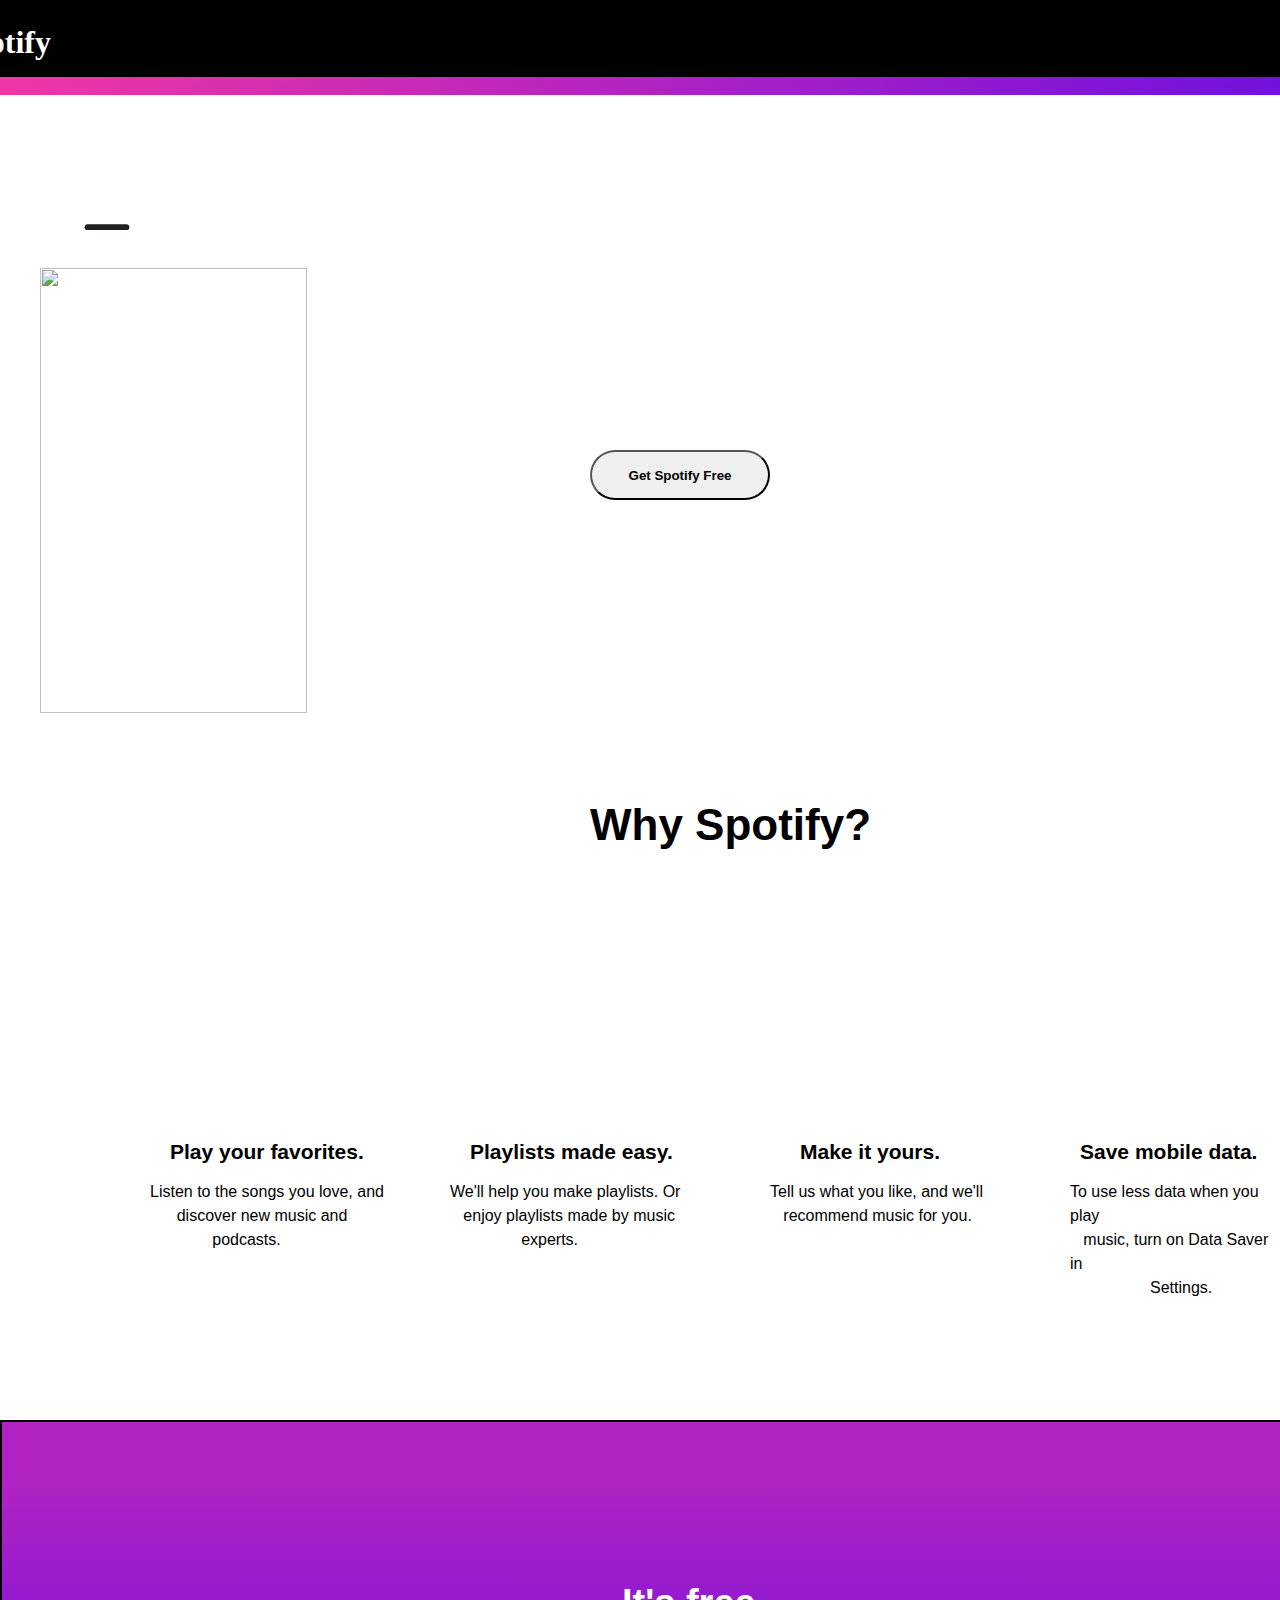
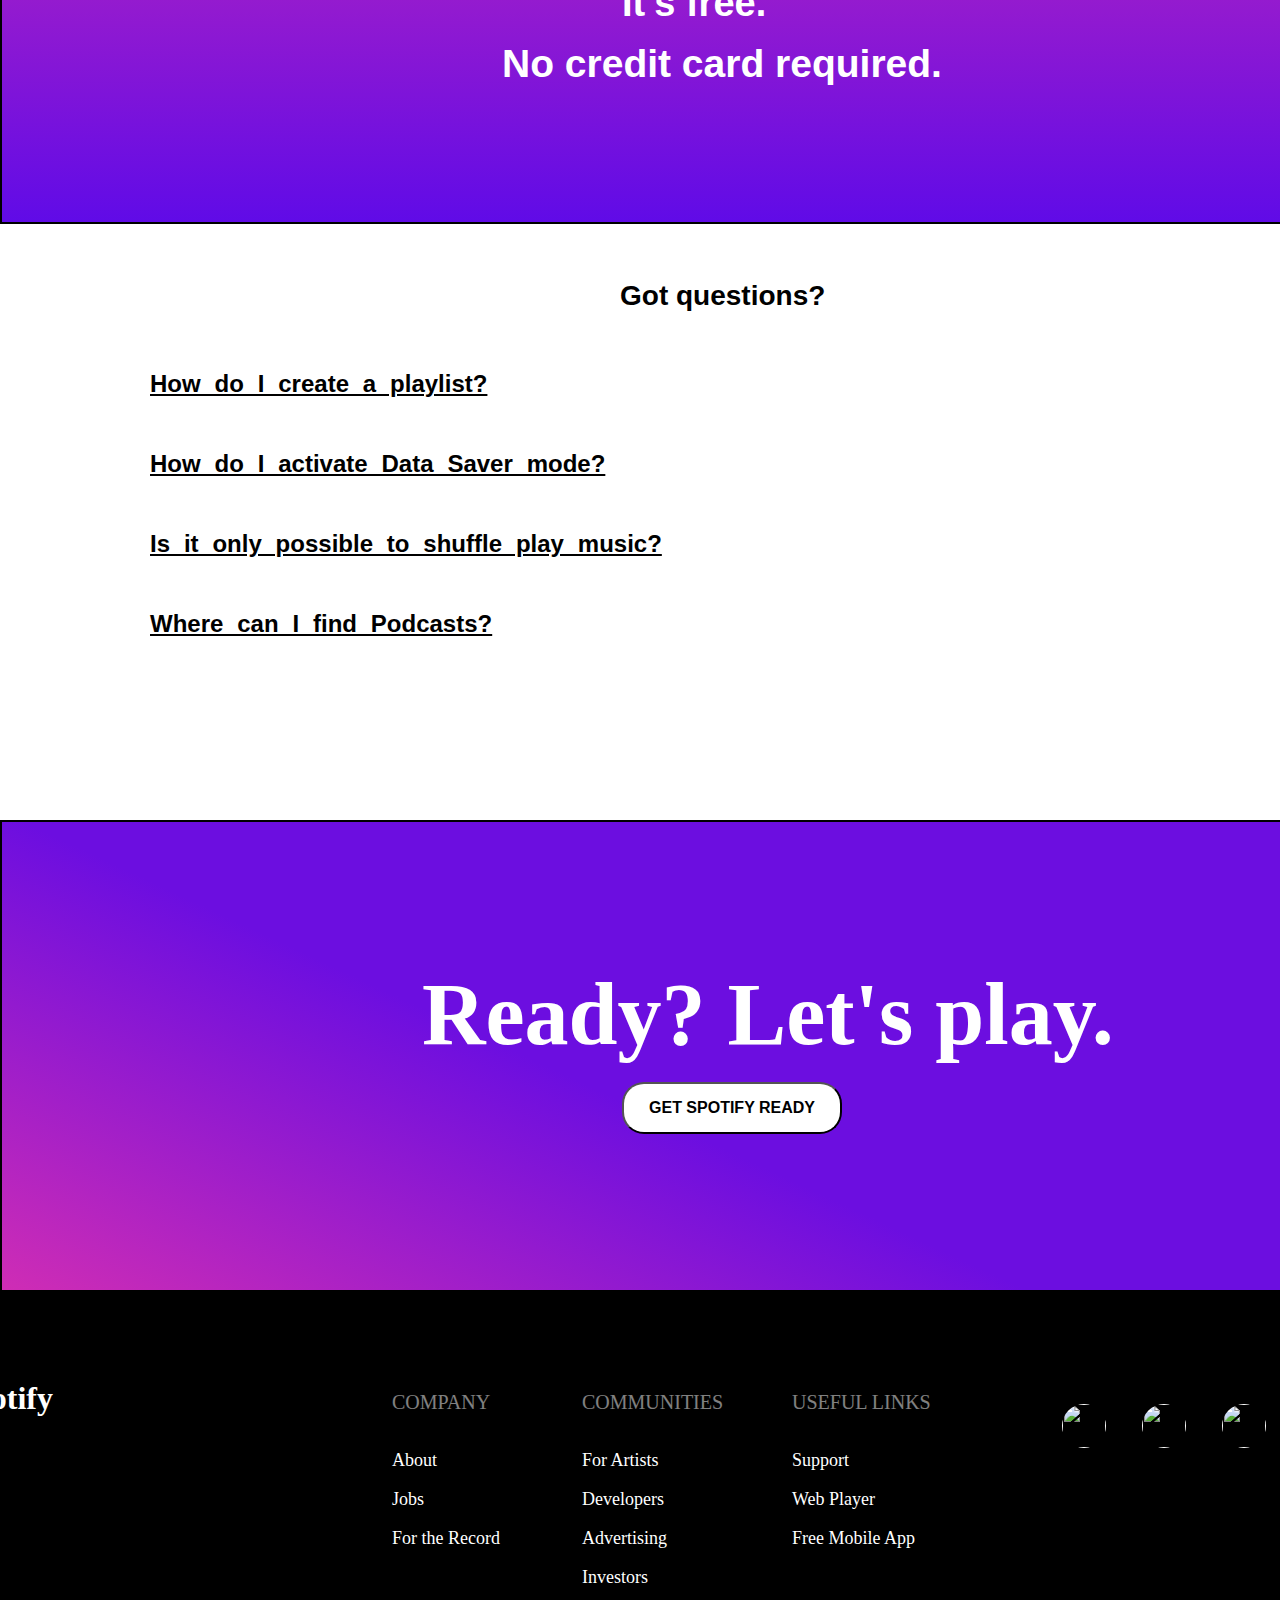
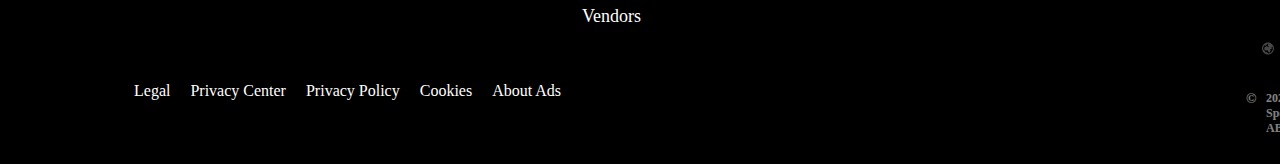
==== spotify.html @ 2e32e001 "Add files via upload" ====
<!DOCTYPE html>
<html lang="en">
  <head>
    <meta charset="UTF-8" />
    <meta http-equiv="X-UA-Compatible" content="IE=edge" />
    <meta name="viewport" content="width=device-width, initial-scale=1.0" />
    <title>Document</title>
    <link rel="stylesheet" href="./spotify.css" />
  </head>
  <body>
    <div
      style="
        border: 1px solid;
        height: 75px;
        width: 100%;
        background-color: black;
      "
    >
      <a href=""
        ><img
          id="image1"
          src=""
          alt=""
          height="45px"
      /></a>
      <span id="span1">Spotify</span>
    </div>
    <div>
      <ol id="ol1">
        <li id="premium">Premium</li>
        <li id="support">Support</li>
        <li></li>
        <li id="download">Download</li>
      </ol>
    </div>
    <div>
      <ol id="ol2">
        <li id="border">|</li>
        <li id="sign">Sign up</li>
        <li id="log">Log in</li>
      </ol>
    </div>
    <div id="div">
      <article id="back">
        <img src="./iamges/background.svg" alt="" height="630px" />
        <svg
          id="svg1"
          viewBox="0 0 290 590.58"
          aria-hidden="true"
          focusable="false"
          class="sc-jldrjA cHedBP"
        >
          <path
            d="M36.28,0H253.72A36.28,36.28,0,0,1,290,36.27v518a36.28,36.28,0,0,1-36.28,36.27H36.28A36.28,36.28,0,0,1,0,554.31v-518A36.28,36.28,0,0,1,36.28,0Z"
            fill="#fff"
          ></path>
          <path
            d="M125,25h40a3,3,0,0,1,0,6H125a3,3,0,0,1,0-6Z"
            fill="#231f20"
          ></path>
        </svg>
        <img
          id="image2"
          src="./iamges/phone.jpg"
          alt=""
          height="420px"
          width="400px"
        />
        <h1 id="play">
          Play millions of songs <br />
          and podcasts, for free.
        </h1>
        <a href=""><button id="btn1">Get Spotify Free</button></a>
        <h1 id="spoti">Why Spotify?</h1>
        <img id="image3" src="./iamges/image1.png" alt="" />
        <h2 id="fav">Play your favorites.</h2>
        <p id="fav1">
          Listen to the songs you love, and <br />&nbsp;&nbsp;&nbsp;&nbsp;&nbsp;
          discover new music and
          <br />&nbsp;&nbsp;&nbsp;&nbsp;&nbsp;&nbsp;&nbsp;&nbsp;&nbsp;&nbsp;&nbsp;&nbsp;&nbsp;
          podcasts.
        </p>
        <img id="image4" src="./iamges/image2.png" alt="" />
        <h2 id="easy">Playlists made easy.</h2>
        <p id="easy1">
          We'll help you make playlists. Or <br />&nbsp;&nbsp; enjoy playlists
          made by music
          <br />&nbsp;&nbsp;&nbsp;&nbsp;&nbsp;&nbsp;&nbsp;&nbsp;&nbsp;&nbsp;&nbsp;&nbsp;&nbsp;&nbsp;&nbsp;
          experts.
        </p>
        <img id="image5" src="./iamges/image3.png" alt="" />
        <h2 id="make">Make it yours.</h2>
        <p id="make1">
          Tell us what you like, and we'll <br />&nbsp;&nbsp; recommend music
          for you.
        </p>
        <img id="image6" src="./iamges/image4.png" alt="" />
        <h2 id="data">Save mobile data.</h2>
        <p id="data1">
          To use less data when you play <br />&nbsp;&nbsp; music, turn on Data
          Saver in
          <br />&nbsp;&nbsp;&nbsp;&nbsp;&nbsp;&nbsp;&nbsp;&nbsp;&nbsp;&nbsp;&nbsp;&nbsp;&nbsp;&nbsp;&nbsp;&nbsp;&nbsp;
          Settings.
        </p>
      </article>
    </div>
    <div id="div1" style="height: 400px; width: 100%; border: 2px solid">
      <h2 id="free">It's free.</h2>
      <h2 id="card">No credit card required.</h2>
    </div>
    <div id="div2">
      <h2 id="got" style="height: 400px">Got questions?</h2>
      <h2 id="create">How do I create a playlist?</h2>
      <img id="arrow" src="./iamges/downarrow.svg" alt="">
      <h2 id="mode">How do I activate Data Saver mode?</h2>
      <img id="arrow1" src="./iamges/downarrow.svg" alt="">
      <h2 id="music">Is it only possible to shuffle play music?</h2>
      <img id="arrow2" src="./iamges/downarrow.svg" alt="">
      <h2 id="find">Where can I find Podcasts?</h2>
      <img id="arrow3" src="./iamges/downarrow.svg" alt="">
    </div>
    <div id="div3" style="height: 470px; width: 100%; border: 2px solid">
      <h2 id="ready">Ready? Let's play.</h2>
      <a href=""><button id="btn3">GET SPOTIFY READY</button></a>
    </div>
    <footer style="height: 470px; width: 100%; border: 2px solid">
      <a href=""
        ><img
          id="image7"
          src="./iamges/download (2) (2).jpg"
          alt=""
          height="45px"
      /></a>
      <span id="span2">Spotify</span>
      <dl id="dl1">
        <dt style="font-size: 20px; opacity: 0.5">COMPANY</dt>
        <br />
        <br />
        <dd style="font-size: 18px">About</dd>
        <br />
        <dd style="font-size: 18px">Jobs</dd>
        <br />
        <dd style="font-size: 18px">For the Record</dd>
      </dl>
      <dl id="dl2">
        <dt style="font-size: 20px; opacity: 0.5">COMMUNITIES</dt>
        <br />
        <br />
        <dd style="font-size: 18px">For Artists</dd>
        <br />
        <dd style="font-size: 18px">Developers</dd>
        <br />
        <dd style="font-size: 18px">Advertising</dd>
        <br />
        <dd style="font-size: 18px">Investors</dd>
        <br />
        <dd style="font-size: 18px">Vendors</dd>
      </dl>
      <dl id="dl3">
        <dt style="font-size: 20px; opacity: 0.5">USEFUL LINKS</dt>
        <br /><br />
        <dd style="font-size: 18px">Support</dd>
        <br />
        <dd style="font-size: 18px">Web Player</dd>
        <br />
        <dd style="font-size: 18px">Free Mobile App</dd>
        <br />
      </dl>
      <div>
        <a href=""
          ><img
            id="image8"
            src="./iamges/insta.svg"
            alt=""
            height="44px"
            width="44px"
        /></a>
        <a href=""
          ><img
            id="image9"
            src="./iamges/twitter.svg"
            alt=""
            height="44px"
            width="44px"
        /></a>
        <a href=""
          ><img
            id="image10"
            src="./iamges/facebook.svg"
            alt=""
            height="44px"
            width="44px"
        /></a>
      </div>
      <ol id="ol3">
        <li id="legal">Legal</li>
        <li id="center">Privacy Center</li>
        <li id="policy">Privacy Policy</li>
        <li id="cook">Cookies</li>
        <li id="ads">About Ads</li>
      </ol>
      <svg
        id="svg2"
        width="12"
        height="13"
        viewBox="0 0 12 13"
        xmlns="http://www.w3.org/2000/svg"
        aria-hidden="true"
        focusable="false"
        class="svelte-184rsfv"
      >
        <path
          d="M6 0.624023C8.07255 0.624023 9.90309 1.68041 10.9815 3.28299C10.9819 3.28367 10.9822 3.28403 10.9825 3.28438C11.0029 3.30998 11.0209 3.33677 11.0363 3.36446C11.6453 4.30352 12 5.42315 12 6.62402C12 9.92265 9.32436 12.6079 6.02962 12.624C6.02732 12.6241 6.02495 12.6241 6.02258 12.6241L6 12.624C2.69149 12.624 0 9.93253 0 6.62402C0 3.31571 2.69149 0.624023 6 0.624023ZM6 1.78528C5.80411 1.78528 5.61089 1.79698 5.42102 1.81972C5.39755 1.91375 5.34896 2.0023 5.2765 2.07641L3.75157 3.63714C3.64024 3.75103 3.48978 3.812 3.33616 3.812C3.26752 3.812 3.19848 3.7998 3.1318 3.77483C2.91623 3.69359 2.76891 3.49277 2.75652 3.26265L2.74444 3.04725C1.77228 3.93289 1.16125 5.20844 1.16125 6.62402C1.16125 6.90513 1.18535 7.1807 1.23158 7.44881L2.11909 8.18538C2.12814 8.19266 2.13699 8.20053 2.14564 8.20859L2.91981 8.93437C2.99003 9.00007 3.04274 9.08228 3.07323 9.17374L3.37633 10.0793L3.83343 10.3016H4.86133C5.01514 10.3016 5.16285 10.3625 5.27182 10.4715L6.25621 11.4561C8.80567 11.3224 10.8387 9.20617 10.8387 6.62402C10.8387 5.8726 10.6666 5.16063 10.3596 4.52549L9.45716 5.24616L9.62455 5.6122C9.65956 5.68812 9.67726 5.77053 9.67726 5.85393V6.60784C9.67726 6.78014 9.60075 6.94358 9.46857 7.05393C9.3362 7.16407 9.16154 7.2103 8.99219 7.17902L8.05556 7.00751L8.52643 8.28855C8.58347 8.44354 8.57167 8.61544 8.49417 8.76139L7.67162 10.3097C7.58211 10.4783 7.41628 10.5907 7.22969 10.6136L7.15866 10.6179C6.94387 10.6179 6.74659 10.4991 6.64589 10.3093L6.25231 9.56742C6.24563 9.55444 6.23913 9.54126 6.23323 9.52788L5.91027 8.78833L5.5222 8.25412L4.15443 8.44118C4.0551 8.45475 3.9538 8.44255 3.86057 8.40518L2.68811 7.93765C2.46526 7.84855 2.3201 7.632 2.32244 7.39204L2.33879 5.84783C2.34095 5.65035 2.44304 5.46763 2.61022 5.3624L4.57554 4.12641C4.81058 3.97869 5.11781 4.01783 5.30801 4.22062L5.95905 4.91395L6.7818 5.23062L7.05303 5.13365L5.90181 3.48933C5.77849 3.3131 5.76256 3.08317 5.86051 2.89179L6.41732 1.80311C6.27976 1.7913 6.14057 1.78528 6 1.78528Z"
          fill="#8F8F8F"
        ></path>
      </svg>
      <h2 id="india">India(english)</h2>
      <h2 id="copy" style="color: white">&copy</h2>
      <h2 id="cr" style="color: white">2023 Spotify AB</h2>
    </footer>
  </body>
</html>
---- spotify.css ----
*{
    padding: 0%;
    margin: 0%;
}
#image1{
    padding-left: 120px;
    padding-top: 18px;
}
#span1{
    font-weight: bolder;
    color: white;
    font-size: 2.0em;
    position: absolute;
    top: 24px;
    right: 1229px;
}
#ol1{
    display: flex;
    list-style: none;
    position: absolute;
    left: 900px;
    bottom: 600px;
}
#premium{
    color: white;
    font-weight: 600;
    font-size: 1.1em;
    padding-bottom: 22px;
}
#support{
    color: white;
    padding-left: 42px;
    font-size: 1.1em;
    font-weight: 600;
    padding-bottom: 12px;
}
#download{
    color: white;
    padding-left: 42px;
    font-size: 1.1em;
    font-weight: 600;
}
#ol2{
    display: flex;
    list-style: none;
    position: absolute;
    left: 1230px;
    bottom: 600px;
}
#border{
    height: 7px;
    color: white;
    padding-right: 64px;
    
}
#sign{
    color: white;
    font-weight: 600;
    font-size: 1.1em;
    padding-bottom: 22px;
    opacity: 0.8;
    padding-right: 52px;
}
#log{
    color: white;
    font-weight: 600;
    font-size: 1.1em;
    padding-bottom:22px ;
    padding-right: 12px;
    opacity: 0.8;
}
#back{
    background: center center / 100% 927px no-repeat, linear-gradient(-45deg, rgb(108, 14, 224) -5%, rgb(240, 55, 166)) rgb(108, 14, 224);;
}
#svg1{
    height: 573px;
    width: 286px;
    position: absolute;
    right:1030px;
    top: 200px;
}
#image2{
    position: absolute;
    left: 30px;
    width: 267px;
    height: 445px;
    top: 268px;
    padding-left: 10px;
    
    
}
#play{
    position: absolute;
    top: 300px;
    left: 580px;
    font-size: 48px;
    color: white;
    font-family: var(--font-family,spotify-circular),Helvetica,Arial,sans-serif;
    font-weight: 900;
    line-height: 1.15;
}
#btn1{
    position: absolute;
    top: 450px;
    left: 590px;
    height: 50px;
    width: 180px;
    border-radius: 4em;
    color: black;
    font-weight: 700;
    cursor: pointer;
}
#spoti{
    position: absolute;
    top: 800px;
    left: 590px;
    font-weight: 900;
    font-size:44px ;
    font-family: var(--font-family,spotify-circular),Helvetica,Arial,sans-serif;
}
#image3{
    position: absolute;
    top: 920px;
    left: 180px;
}
#fav{
    position: absolute;
    font-weight: bold;
    font-size: 21px;
    font-family:var(--font-family,spotify-circular),Helvetica,Arial,sans-serif;
    top: 1140px;
    left: 170px;
    
}
#fav1{
    position: absolute;
    top: 1180px;
    left: 150px;
    font-family: var(--font-family,spotify-circular),Helvetica,Arial,sans-serif;
    font-size: 16px;
    line-height: 1.5;
}
#image4{
    position: absolute;
    top: 925px;
    left: 480px;
}
#easy{
    position: absolute;
    font-weight: bold;
    font-size: 21px;
    font-family:var(--font-family,spotify-circular),Helvetica,Arial,sans-serif;
    top: 1140px;
    left: 470px;
    
}
#easy1{
    position: absolute;
    top: 1180px;
    left: 450px;
    font-family: var(--font-family,spotify-circular),Helvetica,Arial,sans-serif;
    font-size: 16px;
    line-height: 1.5;
}
#image5{
    position: absolute;
    top: 925px;
    left: 780px;
}
#make{
    position: absolute;
    font-weight: bold;
    font-size: 21px;
    font-family:var(--font-family,spotify-circular),Helvetica,Arial,sans-serif;
    top: 1140px;
    left: 800px;
    
}
#make1{
    position: absolute;
    top: 1180px;
    left: 770px;
    font-family: var(--font-family,spotify-circular),Helvetica,Arial,sans-serif;
    font-size: 16px;
    line-height: 1.5;
}
#image6{
    position: absolute;
    top: 925px;
    left: 1080px;
}
#data{
    position: absolute;
    font-weight: bold;
    font-size: 21px;
    font-family:var(--font-family,spotify-circular),Helvetica,Arial,sans-serif;
    top: 1140px;
    left: 1080px;
    
}
#data1{
    position: absolute;
    top: 1180px;
    left: 1070px;
    font-family: var(--font-family,spotify-circular),Helvetica,Arial,sans-serif;
    font-size: 16px;
    line-height: 1.5;
}
#div1{
    position: absolute;
    top: 1420px;
    background: linear-gradient(rgb(176, 35, 194) 15%, rgb(96, 11, 231));   ;
}
#free{
    color: white;
    font-size: 38px;
    font-weight: 900;
    font-family: var(--font-family,spotify-circular),Helvetica,Arial,sans-serif;
    position: absolute;
    left: 620px;
    top: 160px;
}
#card{
    color: white;
    font-size: 39px;
    font-weight: 900;
    font-family: var(--font-family,spotify-circular),Helvetica,Arial,sans-serif;
    position: absolute;
    left: 500px;
    top: 220px;
}
#got{
    font-size: 28px;
    font-weight: 900;
    font-family:var(--font-family,spotify-circular),Helvetica,Arial,sans-serif;
    position: absolute;
    top: 1880px;
    left: 620px;
    color: black;
    
}
#create{
    font-family:var(--font-family,spotify-circular),Helvetica,Arial,sans-serif;
    color:black;
    position: absolute;
    top: 1970px;
    left: 150px;
    font-weight: 700;
    height: 42px;
    word-spacing: 0.3em;
    text-decoration: underline;
    
    

}
#arrow{
    position: absolute;
    top: 1980px;
    left: 520px;
    
    
}
#mode{
    font-family:var(--font-family,spotify-circular),Helvetica,Arial,sans-serif;
    color:black;
    position: absolute;
    top: 2050px;
    left: 150px;
    font-weight: 700;
    height: 42px;
    word-spacing: 0.3em;
    text-decoration: underline;
    

}
#arrow1{
    position: absolute;
    top: 2060px;
    left:620px;
    
}
#music{
    font-family:var(--font-family,spotify-circular),Helvetica,Arial,sans-serif;
    color:black;
    position: absolute;
    top: 2130px;
    left: 150px;
    font-weight: 700;
    height: 42px;
    word-spacing: 0.3em;
    text-decoration: underline;
    

}
#arrow2{
    position: absolute;
    top: 2140px;
    left:680px;
    
}
#find{
    font-family:var(--font-family,spotify-circular),Helvetica,Arial,sans-serif;
    color:black;
    position: absolute;
    top: 2210px;
    left: 150px;
    font-weight: 700;
    height: 42px;
    word-spacing: 0.3em;
    text-decoration: underline;
    

}
#arrow3{
    position: absolute;
    top: 2220px;
    left:510px;
    
}
#div3{
    position: absolute;
    top: 2420px;
    background:url(./iamges/back2.svg)center center / 100% no-repeat, linear-gradient(-155deg, rgb(108, 14, 224) 55%, rgb(240, 55, 166) 115%) rgb(108, 14, 224);

}
#ready{
    color: white;
    font-size: 88px;
    font-weight: 900;
    line-height: 1.2;
    position: absolute;
    left: 420px;
    top: 140px;
}
#btn3{
    font-size: 16px;
    line-height: 20px;
    font-weight: 700;
    background-color: transparent;
    border-radius: 22px;
    position: absolute;
    top: 260px;
    left: 620px;
    height: 52px;
    width: 220px;
    background-color: white;
    cursor: pointer;
}
footer{
    position: absolute;
    top: 2890px;
    background-color: black;
}
#image7{
    padding-left: 120px;
    padding-top: 80px;
}
#span2{
    font-weight: bolder;
    color: white;
    font-size: 2.0em;
    position: absolute;
    top: 88px;
    right: 1229px;
}
#dl1{
    color: white;
    position: absolute;
    left: 390px;
    top:99px ;
}
#dl2{
    color: white;
    position: absolute;
    left: 580px;
    top:99px ;
}
#dl3{
    color: white;
    position: absolute;
    left: 790px;
    top:99px ;
}
#image8{
    position: absolute;
    left: 1060px;
    top: 112px;
    border-radius:90%;
    cursor: pointer;
    text-decoration: underline;
    color: white;
}
#image9{
    position: absolute;
    left: 1140px;
    top: 112px;
    border-radius:90%;
    cursor: pointer;
    text-decoration: underline;
    color: white;
}
#image10{
    position: absolute;
    left: 1220px;
    top: 112px;
    border-radius:90%;
    cursor: pointer;
    text-decoration: underline;
    color: white;
}
#ol3{
    display: flex;
    list-style: none;
    position: absolute;
    top: 390px;
    left: 120px;
}
#legal{
    color: white;
    padding-left: 12px;
    
}
#legal:hover{
    color: green;
}
#center{
    color: white;
    padding-left: 20px;
}
#center:hover{
    color: green;
}
#policy{
    color: white;
    padding-left: 20px;
}
#policy:hover{
    color: green;
}
#cook{
    color: white;
    padding-left: 20px;
}
#cook:hover{
    color: green;
}
#ads{
    color: white;
    padding-left: 20px;
}
#ads:hover{
    color: green;
}
#svg2{
    position: absolute;
    left:1260px;
    top: 350px;
    opacity: 0.5;
    
}
#india{
    position: absolute;
    color: white;
    font-size: 12px;
    top: 349px;
    left: 1290px;
    opacity: 0.5;
    

}
#india:hover{
    color: green;
}
#copy{
    position: absolute;
    font-size: 14px;
    top: 399px;
    left: 1244px;
    opacity: 0.5;
}
#copy:hover{
    color: green;
}
#cr{
    position: absolute;
    font-size: 12px;
    top: 399px;
    left: 1264px;
    opacity: 0.5;
}
#cr:hover{
    color: green;
}
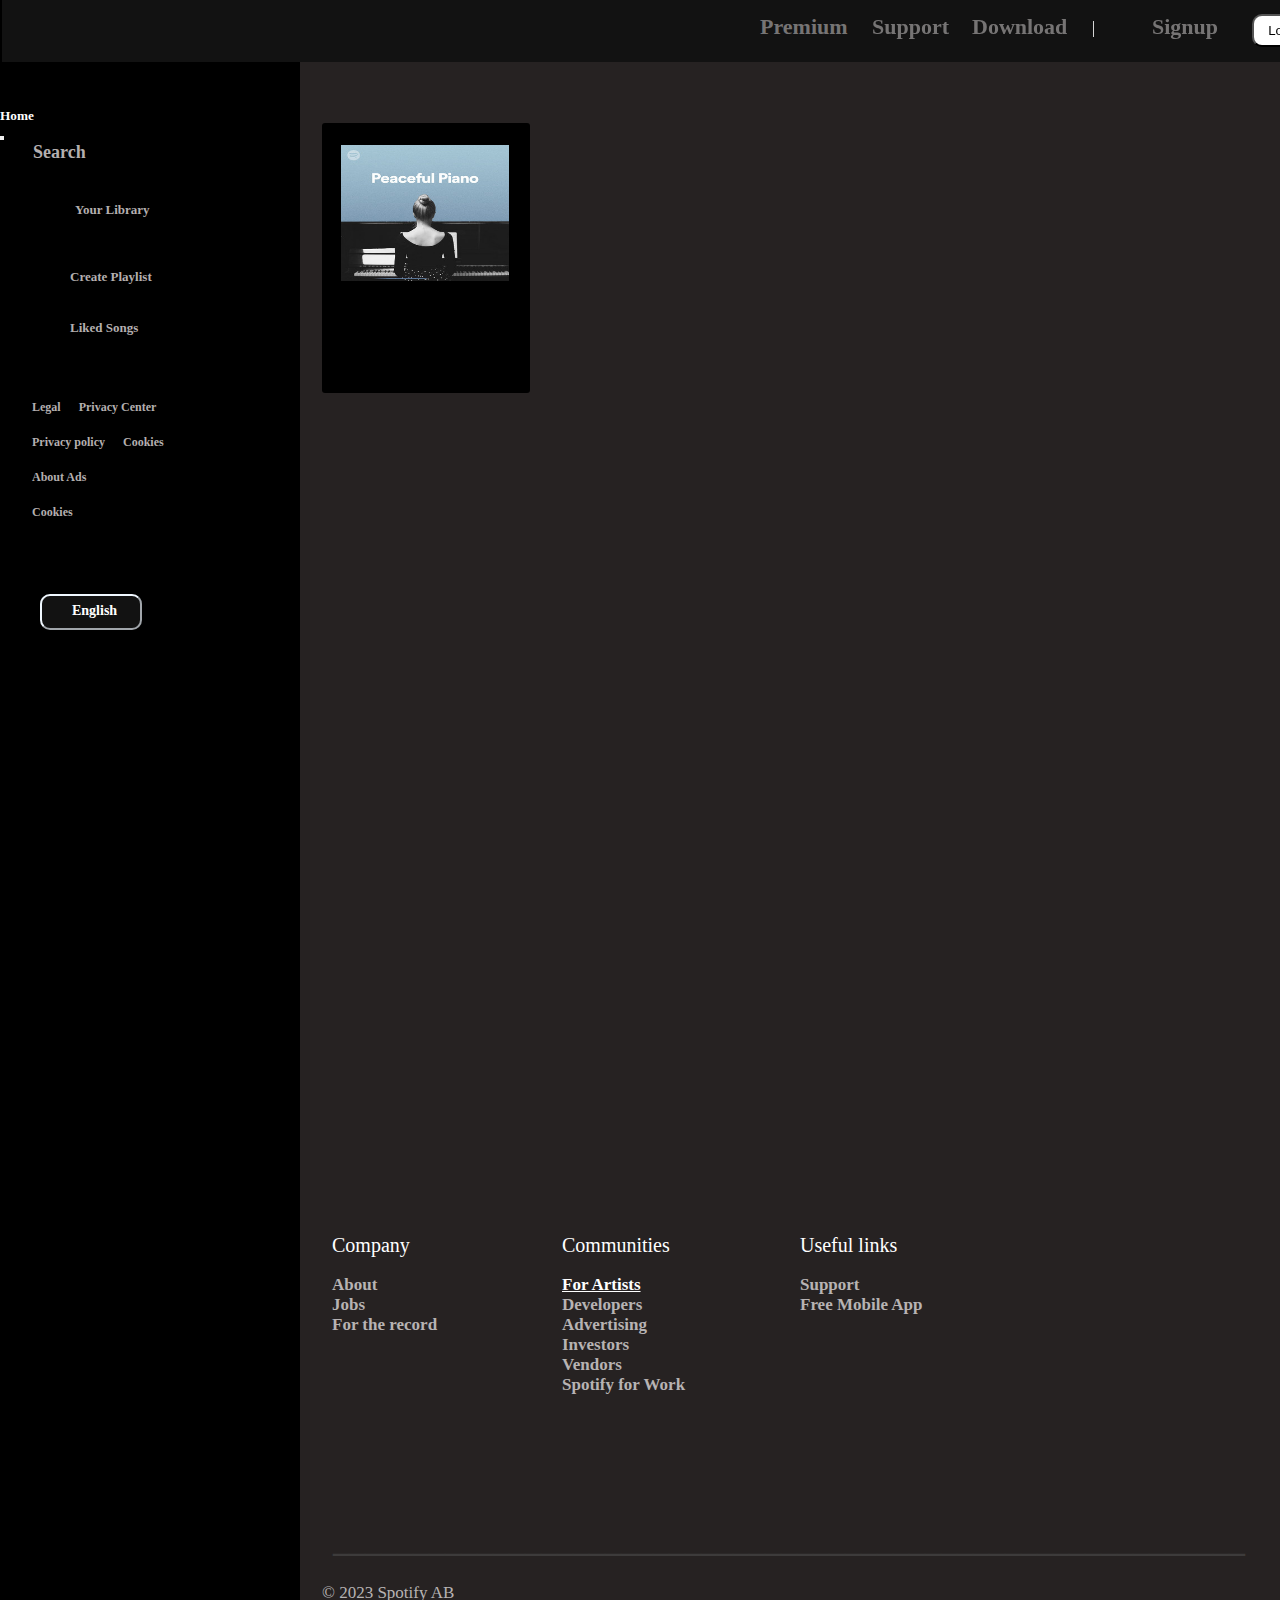
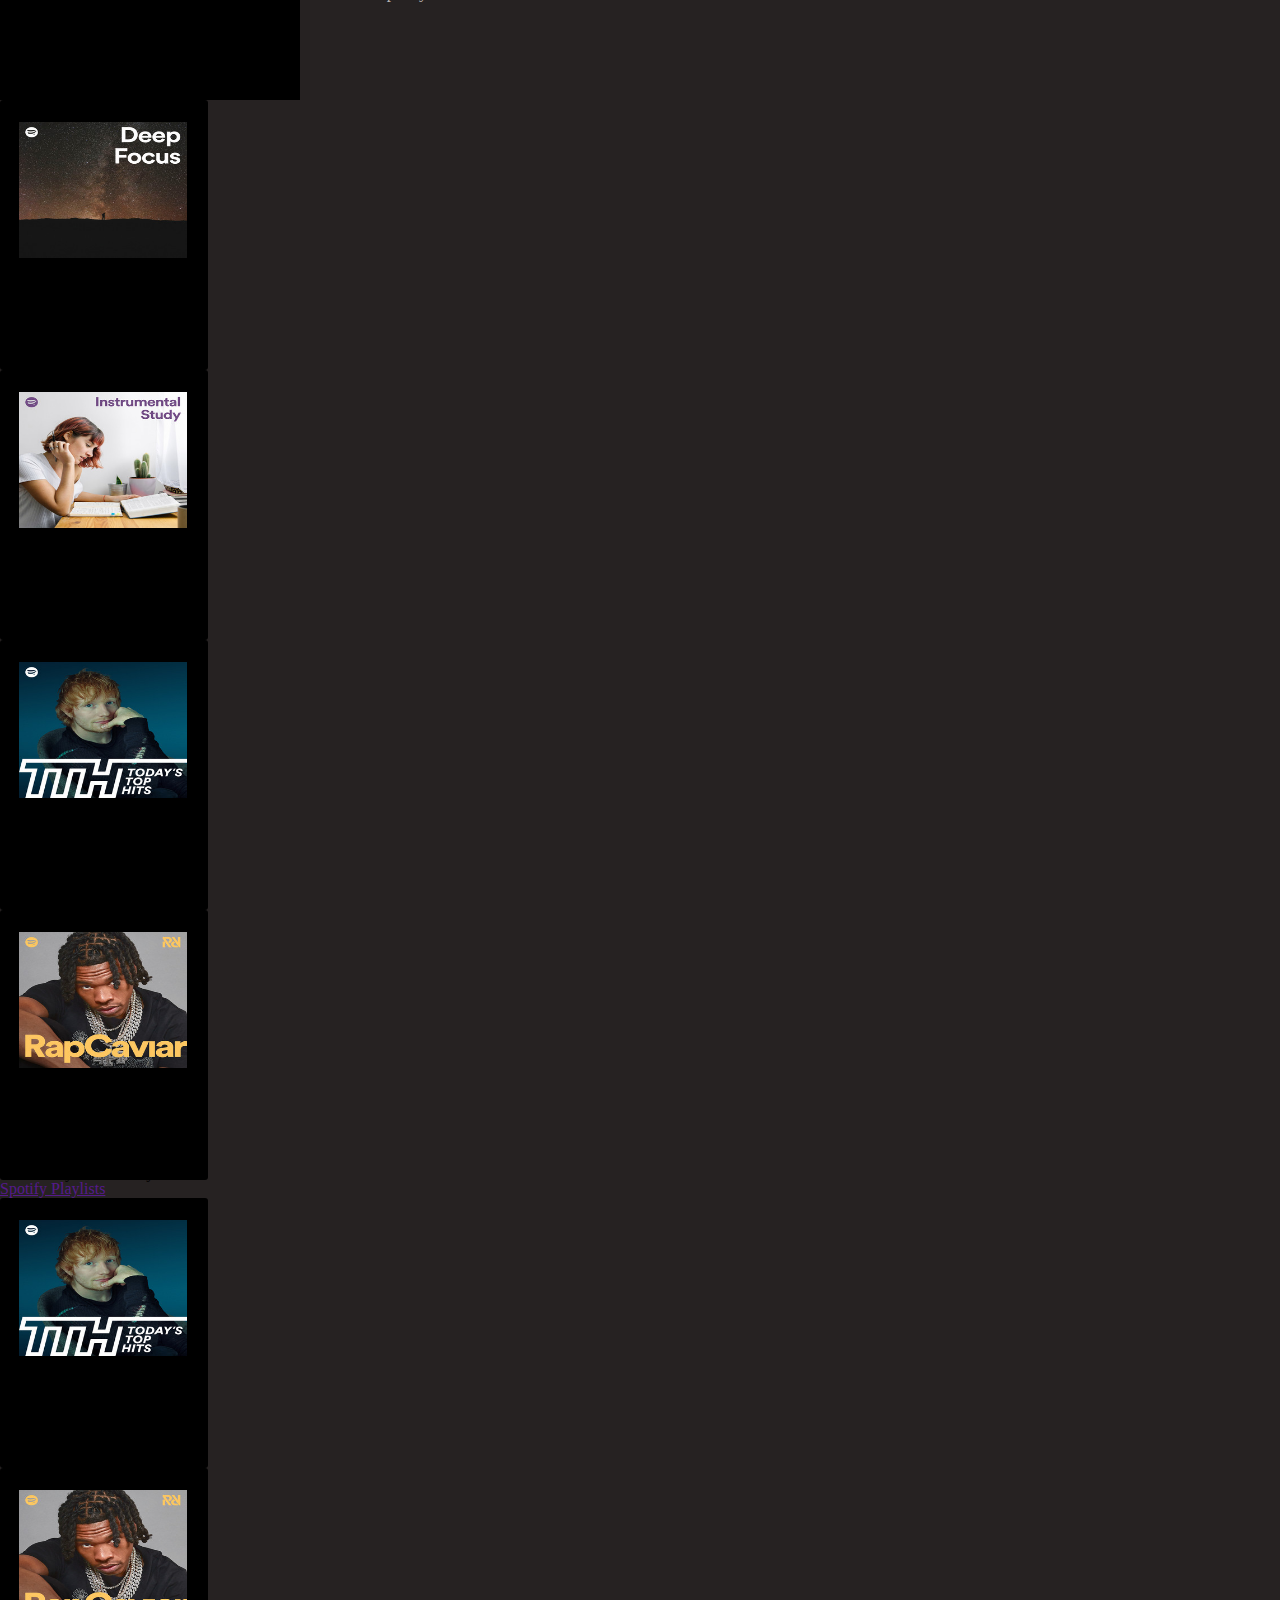
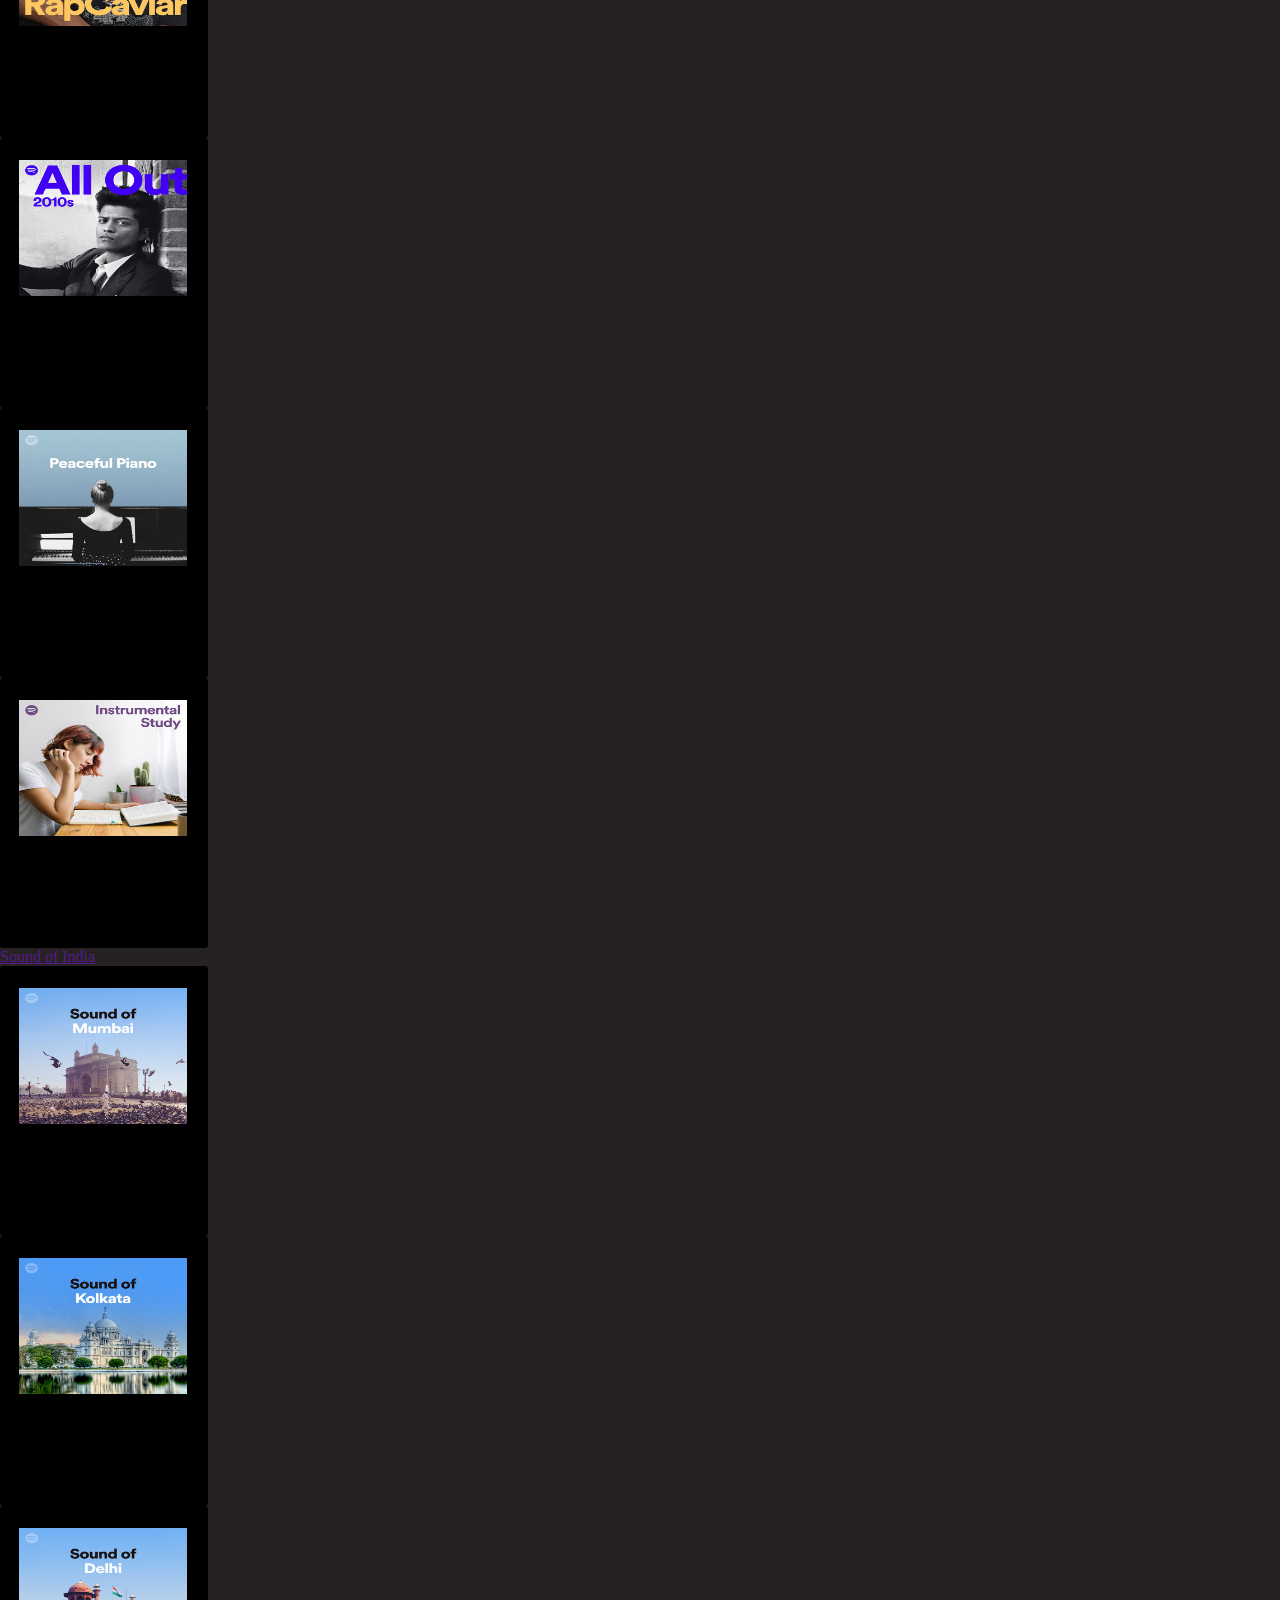
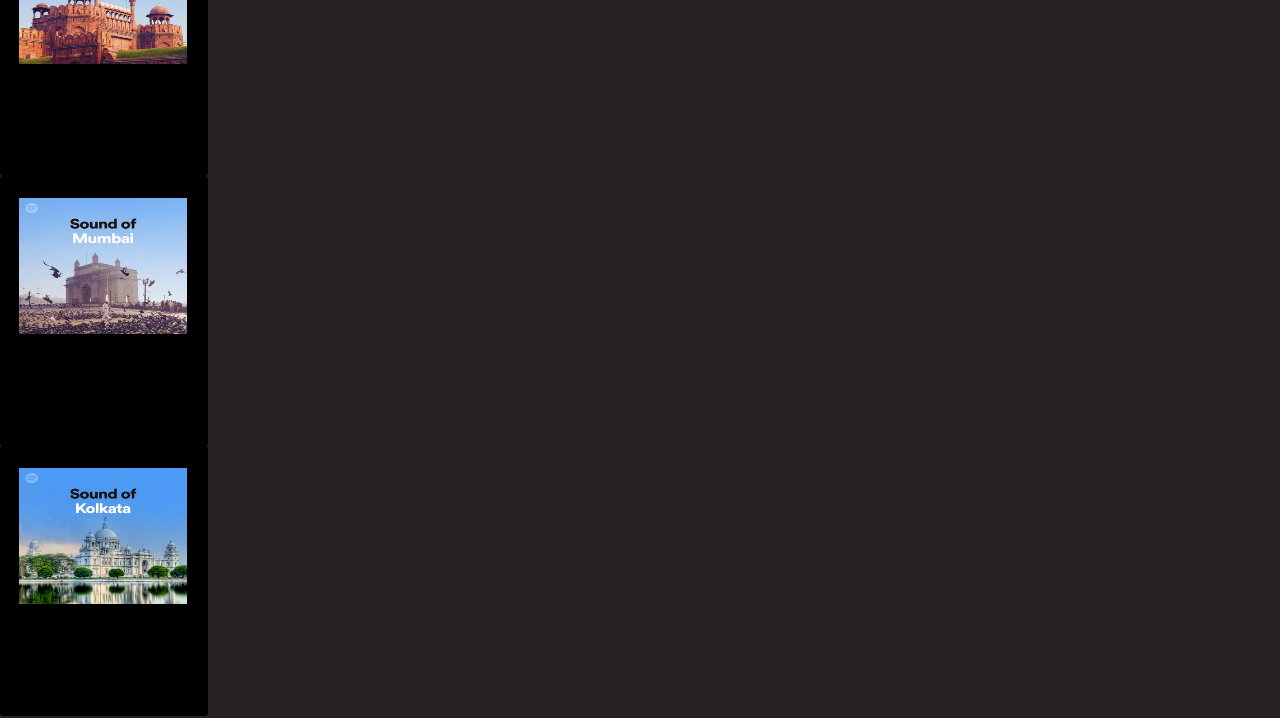
==== commit 6321e713: "Add files via upload" ====
--- a/spotify.html
+++ b/spotify.html
@@ -5,218 +5,228 @@
     <meta http-equiv="X-UA-Compatible" content="IE=edge" />
     <meta name="viewport" content="width=device-width, initial-scale=1.0" />
     <title>Document</title>
+    <link
+      rel="stylesheet"
+      href="../bootstrap-5.3.0-alpha3-dist/css/bootstrap.min.css"
+    />
     <link rel="stylesheet" href="./spotify.css" />
+    <link rel="stylesheet"  href="https://cdnjs.cloudflare.com/ajax/libs/font-awesome/6.4.0/css/all.min.css" integrity="sha512-iecdLmaskl7CVkqkXNQ/ZH/XLlvWZOJyj7Yy7tcenmpD1ypASozpmT/E0iPtmFIB46ZmdtAc9eNBvH0H/ZpiBw==" crossorigin="anonymous" referrerpolicy="no-referrer" />
   </head>
   <body>
-    <div
-      style="
-        border: 1px solid;
-        height: 75px;
-        width: 100%;
-        background-color: black;
-      "
-    >
-      <a href=""
-        ><img
-          id="image1"
-          src=""
-          alt=""
-          height="45px"
-      /></a>
-      <span id="span1">Spotify</span>
-    </div>
-    <div>
+    
+    <nav id="nav1" style="position: fixed;">
       <ol id="ol1">
-        <li id="premium">Premium</li>
-        <li id="support">Support</li>
-        <li></li>
-        <li id="download">Download</li>
-      </ol>
-    </div>
-    <div>
-      <ol id="ol2">
-        <li id="border">|</li>
-        <li id="sign">Sign up</li>
-        <li id="log">Log in</li>
-      </ol>
-    </div>
-    <div id="div">
-      <article id="back">
-        <img src="./iamges/background.svg" alt="" height="630px" />
-        <svg
-          id="svg1"
-          viewBox="0 0 290 590.58"
-          aria-hidden="true"
-          focusable="false"
-          class="sc-jldrjA cHedBP"
-        >
+        <svg viewBox="0 0 1134 340" class="fwTMCeAaUoWDj9WcQbgy">
+          <title>Spotify</title>
           <path
-            d="M36.28,0H253.72A36.28,36.28,0,0,1,290,36.27v518a36.28,36.28,0,0,1-36.28,36.27H36.28A36.28,36.28,0,0,1,0,554.31v-518A36.28,36.28,0,0,1,36.28,0Z"
-            fill="#fff"
-          ></path>
-          <path
-            d="M125,25h40a3,3,0,0,1,0,6H125a3,3,0,0,1,0-6Z"
-            fill="#231f20"
+            fill="currentColor"
+            d="M8 171c0 92 76 168 168 168s168-76 168-168S268 4 176 4 8 79 8 171zm230 78c-39-24-89-30-147-17-14 2-16-18-4-20 64-15 118-8 162 19 11 7 0 24-11 18zm17-45c-45-28-114-36-167-20-17 5-23-21-7-25 61-18 136-9 188 23 14 9 0 31-14 22zM80 133c-17 6-28-23-9-30 59-18 159-15 221 22 17 9 1 37-17 27-54-32-144-35-195-19zm379 91c-17 0-33-6-47-20-1 0-1 1-1 1l-16 19c-1 1-1 2 0 3 18 16 40 24 64 24 34 0 55-19 55-47 0-24-15-37-50-46-29-7-34-12-34-22s10-16 23-16 25 5 39 15c0 0 1 1 2 1s1-1 1-1l14-20c1-1 1-1 0-2-16-13-35-20-56-20-31 0-53 19-53 46 0 29 20 38 52 46 28 6 32 12 32 22 0 11-10 17-25 17zm95-77v-13c0-1-1-2-2-2h-26c-1 0-2 1-2 2v147c0 1 1 2 2 2h26c1 0 2-1 2-2v-46c10 11 21 16 36 16 27 0 54-21 54-61s-27-60-54-60c-15 0-26 5-36 17zm30 78c-18 0-31-15-31-35s13-34 31-34 30 14 30 34-12 35-30 35zm68-34c0 34 27 60 62 60s62-27 62-61-26-60-61-60-63 27-63 61zm30-1c0-20 13-34 32-34s33 15 33 35-13 34-32 34-33-15-33-35zm140-58v-29c0-1 0-2-1-2h-26c-1 0-2 1-2 2v29h-13c-1 0-2 1-2 2v22c0 1 1 2 2 2h13v58c0 23 11 35 34 35 9 0 18-2 25-6 1 0 1-1 1-2v-21c0-1 0-2-1-2h-2c-5 3-11 4-16 4-8 0-12-4-12-12v-54h30c1 0 2-1 2-2v-22c0-1-1-2-2-2h-30zm129-3c0-11 4-15 13-15 5 0 10 0 15 2h1s1-1 1-2V93c0-1 0-2-1-2-5-2-12-3-22-3-24 0-36 14-36 39v5h-13c-1 0-2 1-2 2v22c0 1 1 2 2 2h13v89c0 1 1 2 2 2h26c1 0 1-1 1-2v-89h25l37 89c-4 9-8 11-14 11-5 0-10-1-15-4h-1l-1 1-9 19c0 1 0 3 1 3 9 5 17 7 27 7 19 0 30-9 39-33l45-116v-2c0-1-1-1-2-1h-27c-1 0-1 1-1 2l-28 78-30-78c0-1-1-2-2-2h-44v-3zm-83 3c-1 0-2 1-2 2v113c0 1 1 2 2 2h26c1 0 1-1 1-2V134c0-1 0-2-1-2h-26zm-6-33c0 10 9 19 19 19s18-9 18-19-8-18-18-18-19 8-19 18zm245 69c10 0 19-8 19-18s-9-18-19-18-18 8-18 18 8 18 18 18zm0-34c9 0 17 7 17 16s-8 16-17 16-16-7-16-16 7-16 16-16zm4 18c3-1 5-3 5-6 0-4-4-6-8-6h-8v19h4v-6h4l4 6h5zm-3-9c2 0 4 1 4 3s-2 3-4 3h-4v-6h4z"
           ></path>
         </svg>
-        <img
-          id="image2"
-          src="./iamges/phone.jpg"
-          alt=""
-          height="420px"
-          width="400px"
-        />
-        <h1 id="play">
-          Play millions of songs <br />
-          and podcasts, for free.
-        </h1>
-        <a href=""><button id="btn1">Get Spotify Free</button></a>
-        <h1 id="spoti">Why Spotify?</h1>
-        <img id="image3" src="./iamges/image1.png" alt="" />
-        <h2 id="fav">Play your favorites.</h2>
-        <p id="fav1">
-          Listen to the songs you love, and <br />&nbsp;&nbsp;&nbsp;&nbsp;&nbsp;
-          discover new music and
-          <br />&nbsp;&nbsp;&nbsp;&nbsp;&nbsp;&nbsp;&nbsp;&nbsp;&nbsp;&nbsp;&nbsp;&nbsp;&nbsp;
-          podcasts.
-        </p>
-        <img id="image4" src="./iamges/image2.png" alt="" />
-        <h2 id="easy">Playlists made easy.</h2>
-        <p id="easy1">
-          We'll help you make playlists. Or <br />&nbsp;&nbsp; enjoy playlists
-          made by music
-          <br />&nbsp;&nbsp;&nbsp;&nbsp;&nbsp;&nbsp;&nbsp;&nbsp;&nbsp;&nbsp;&nbsp;&nbsp;&nbsp;&nbsp;&nbsp;
-          experts.
-        </p>
-        <img id="image5" src="./iamges/image3.png" alt="" />
-        <h2 id="make">Make it yours.</h2>
-        <p id="make1">
-          Tell us what you like, and we'll <br />&nbsp;&nbsp; recommend music
-          for you.
-        </p>
-        <img id="image6" src="./iamges/image4.png" alt="" />
-        <h2 id="data">Save mobile data.</h2>
-        <p id="data1">
-          To use less data when you play <br />&nbsp;&nbsp; music, turn on Data
-          Saver in
-          <br />&nbsp;&nbsp;&nbsp;&nbsp;&nbsp;&nbsp;&nbsp;&nbsp;&nbsp;&nbsp;&nbsp;&nbsp;&nbsp;&nbsp;&nbsp;&nbsp;&nbsp;
-          Settings.
-        </p>
-      </article>
+        <li id="pre">Premium</li>
+         <li id="sup">Support</li>
+         <li id="down"> Download</li>
+         <li id="bor" style="height: 3px;">|</li> 
+         <li id="sign">Signup</li>
+        <button id="btn1"><li>Login</li></button> 
+      </ol>
+    </nav>
+    
+    <!-- offcanvas start -->
+    <div id="div2" >
+      <div class="offcanvas offcanvas-start show" tabindex="-1" id="offcanvas" aria-labelledby="offcanvasLabel" >
+        <div class="offcanvas-header">
+           <h1 id="home" style="color:white;font-size: 22px; padding-left: 17px;"><i class="fa-solid fa-house"></i></h1>&nbsp;
+          <h5 class="offcanvas-title" id="offcanvasLabel">Home</h5>
+          <button type="button" class="btn-close" data-bs-dismiss="offcanvas" aria-label="Close"></button>
+        </div>
+        <div  id="search" >
+          Search
+        </div>
+        <h1 id="lib"><i class="fa-solid fa-barcode"></i></h1>
+        <h5 class="offcanvas-title" id="offcanvasLabel1">Your Library</h5>
+        <h1 id="plus"><i class="fa-solid fa-square-plus"></i></h1>
+        <h5 class="offcanvas-title" id="offcanvasLabel2">Create Playlist</h5>
+       <h1 id="heart"><i class="fa-thin fa-square-heart"></i></h1>
+       <h5 class="offcanvas-title" id="offcanvasLabel3">Liked Songs</h5>
+       <h2 id="content">Legal &nbsp;&nbsp;&nbsp;&nbsp;&nbsp;Privacy Center <br>Privacy policy&nbsp;&nbsp;&nbsp;&nbsp;&nbsp;&nbsp;Cookies <br>About Ads <br>Cookies </h2>
+       <button id="btn2"><i class="fa-solid fa-globe"></i></button>
+       <h3 id="h31">English</h3>
+       
+      </div> 
+      </div> 
+      
+    <!-- offcanvas ends -->
+    <!-- cards start -->
+    <div id="main">
+      <section id="section1">
+    <div class="card" style="width: 13rem; height: 270px; background-color: black;border-color: rgb(18, 14, 14);padding-top: 22px; border-radius:3px;z-index: -1;">
+      <img src="./images1/ab67706f00000002ca5a7517156021292e5663a6.jfif" class="card-img-top" style="height: 136px; width: 168px;margin-left: 19px;" alt="...">
+      <div class="card-body">
+        <h1 id="h11">Peaceful Piano</h1>
+        <p id="para1">Peaceful piano to help <br>you slow down,breath...</p>
+      </div>
     </div>
-    <div id="div1" style="height: 400px; width: 100%; border: 2px solid">
-      <h2 id="free">It's free.</h2>
-      <h2 id="card">No credit card required.</h2>
+    </section>
+    <section id="section2">
+    <div class="card" style="width: 13rem; height: 270px; background-color: black;border-color: rgb(18, 14, 14);padding-top: 22px; border-radius:3px;z-index: -1;">
+      <img src="./images1/ab67706f000000025551996f500ba876bda73fa5.jfif" class="card-img-top" style="height: 136px; width: 168px;margin-left: 19px;" alt="...">
+      <div class="card-body">
+        <h1 id="h11">Deep Focus</h1>
+        <p id="para1">Keep calm and focus with <br>ambient and post-rock...</p>
+      </div>
     </div>
-    <div id="div2">
-      <h2 id="got" style="height: 400px">Got questions?</h2>
-      <h2 id="create">How do I create a playlist?</h2>
-      <img id="arrow" src="./iamges/downarrow.svg" alt="">
-      <h2 id="mode">How do I activate Data Saver mode?</h2>
-      <img id="arrow1" src="./iamges/downarrow.svg" alt="">
-      <h2 id="music">Is it only possible to shuffle play music?</h2>
-      <img id="arrow2" src="./iamges/downarrow.svg" alt="">
-      <h2 id="find">Where can I find Podcasts?</h2>
-      <img id="arrow3" src="./iamges/downarrow.svg" alt="">
-    </div>
-    <div id="div3" style="height: 470px; width: 100%; border: 2px solid">
-      <h2 id="ready">Ready? Let's play.</h2>
-      <a href=""><button id="btn3">GET SPOTIFY READY</button></a>
-    </div>
-    <footer style="height: 470px; width: 100%; border: 2px solid">
-      <a href=""
-        ><img
-          id="image7"
-          src="./iamges/download (2) (2).jpg"
-          alt=""
-          height="45px"
-      /></a>
-      <span id="span2">Spotify</span>
-      <dl id="dl1">
-        <dt style="font-size: 20px; opacity: 0.5">COMPANY</dt>
-        <br />
-        <br />
-        <dd style="font-size: 18px">About</dd>
-        <br />
-        <dd style="font-size: 18px">Jobs</dd>
-        <br />
-        <dd style="font-size: 18px">For the Record</dd>
-      </dl>
-      <dl id="dl2">
-        <dt style="font-size: 20px; opacity: 0.5">COMMUNITIES</dt>
-        <br />
-        <br />
-        <dd style="font-size: 18px">For Artists</dd>
-        <br />
-        <dd style="font-size: 18px">Developers</dd>
-        <br />
-        <dd style="font-size: 18px">Advertising</dd>
-        <br />
-        <dd style="font-size: 18px">Investors</dd>
-        <br />
-        <dd style="font-size: 18px">Vendors</dd>
-      </dl>
-      <dl id="dl3">
-        <dt style="font-size: 20px; opacity: 0.5">USEFUL LINKS</dt>
-        <br /><br />
-        <dd style="font-size: 18px">Support</dd>
-        <br />
-        <dd style="font-size: 18px">Web Player</dd>
-        <br />
-        <dd style="font-size: 18px">Free Mobile App</dd>
-        <br />
-      </dl>
-      <div>
-        <a href=""
-          ><img
-            id="image8"
-            src="./iamges/insta.svg"
-            alt=""
-            height="44px"
-            width="44px"
-        /></a>
-        <a href=""
-          ><img
-            id="image9"
-            src="./iamges/twitter.svg"
-            alt=""
-            height="44px"
-            width="44px"
-        /></a>
-        <a href=""
-          ><img
-            id="image10"
-            src="./iamges/facebook.svg"
-            alt=""
-            height="44px"
-            width="44px"
-        /></a>
-      </div>
-      <ol id="ol3">
-        <li id="legal">Legal</li>
-        <li id="center">Privacy Center</li>
-        <li id="policy">Privacy Policy</li>
-        <li id="cook">Cookies</li>
-        <li id="ads">About Ads</li>
-      </ol>
-      <svg
-        id="svg2"
-        width="12"
-        height="13"
-        viewBox="0 0 12 13"
-        xmlns="http://www.w3.org/2000/svg"
-        aria-hidden="true"
-        focusable="false"
-        class="svelte-184rsfv"
-      >
-        <path
-          d="M6 0.624023C8.07255 0.624023 9.90309 1.68041 10.9815 3.28299C10.9819 3.28367 10.9822 3.28403 10.9825 3.28438C11.0029 3.30998 11.0209 3.33677 11.0363 3.36446C11.6453 4.30352 12 5.42315 12 6.62402C12 9.92265 9.32436 12.6079 6.02962 12.624C6.02732 12.6241 6.02495 12.6241 6.02258 12.6241L6 12.624C2.69149 12.624 0 9.93253 0 6.62402C0 3.31571 2.69149 0.624023 6 0.624023ZM6 1.78528C5.80411 1.78528 5.61089 1.79698 5.42102 1.81972C5.39755 1.91375 5.34896 2.0023 5.2765 2.07641L3.75157 3.63714C3.64024 3.75103 3.48978 3.812 3.33616 3.812C3.26752 3.812 3.19848 3.7998 3.1318 3.77483C2.91623 3.69359 2.76891 3.49277 2.75652 3.26265L2.74444 3.04725C1.77228 3.93289 1.16125 5.20844 1.16125 6.62402C1.16125 6.90513 1.18535 7.1807 1.23158 7.44881L2.11909 8.18538C2.12814 8.19266 2.13699 8.20053 2.14564 8.20859L2.91981 8.93437C2.99003 9.00007 3.04274 9.08228 3.07323 9.17374L3.37633 10.0793L3.83343 10.3016H4.86133C5.01514 10.3016 5.16285 10.3625 5.27182 10.4715L6.25621 11.4561C8.80567 11.3224 10.8387 9.20617 10.8387 6.62402C10.8387 5.8726 10.6666 5.16063 10.3596 4.52549L9.45716 5.24616L9.62455 5.6122C9.65956 5.68812 9.67726 5.77053 9.67726 5.85393V6.60784C9.67726 6.78014 9.60075 6.94358 9.46857 7.05393C9.3362 7.16407 9.16154 7.2103 8.99219 7.17902L8.05556 7.00751L8.52643 8.28855C8.58347 8.44354 8.57167 8.61544 8.49417 8.76139L7.67162 10.3097C7.58211 10.4783 7.41628 10.5907 7.22969 10.6136L7.15866 10.6179C6.94387 10.6179 6.74659 10.4991 6.64589 10.3093L6.25231 9.56742C6.24563 9.55444 6.23913 9.54126 6.23323 9.52788L5.91027 8.78833L5.5222 8.25412L4.15443 8.44118C4.0551 8.45475 3.9538 8.44255 3.86057 8.40518L2.68811 7.93765C2.46526 7.84855 2.3201 7.632 2.32244 7.39204L2.33879 5.84783C2.34095 5.65035 2.44304 5.46763 2.61022 5.3624L4.57554 4.12641C4.81058 3.97869 5.11781 4.01783 5.30801 4.22062L5.95905 4.91395L6.7818 5.23062L7.05303 5.13365L5.90181 3.48933C5.77849 3.3131 5.76256 3.08317 5.86051 2.89179L6.41732 1.80311C6.27976 1.7913 6.14057 1.78528 6 1.78528Z"
-          fill="#8F8F8F"
-        ></path>
-      </svg>
-      <h2 id="india">India(english)</h2>
-      <h2 id="copy" style="color: white">&copy</h2>
-      <h2 id="cr" style="color: white">2023 Spotify AB</h2>
-    </footer>
+    </section>
+    <section id="section3">
+      <div class="card" style="width: 13rem; height: 270px; background-color: black;border-color: rgb(18, 14, 14);padding-top: 22px; border-radius:3px;">
+        <img src="./images1/image3.jfif" class="card-img-top" style="height: 136px; width: 168px;margin-left: 19px;" alt="...">
+        <div class="card-body">
+          <h1 id="h11">Instrumental Study</h1>
+          <p id="para1">focus with  soft study<br>music in the background..</p>
+        </div>
+      </div>
+      </section>
+      <section id="section4">
+        <div class="card" style="width: 13rem; height: 270px; background-color: black;border-color: rgb(18, 14, 14);padding-top: 22px; border-radius:3px;">
+          <img src="./images1/image4.jfif" class="card-img-top" style="height: 136px; width: 168px;margin-left: 19px;" alt="...">
+          <div class="card-body">
+            <h1 id="h11">Focus Flow</h1>
+            <p id="para1">Uptempo instrumental <br>hip hop beats.</p>
+          </div>
+        </div>
+        </section>
+        <section id="section5">
+          <div class="card" style="width: 13rem; height: 270px; background-color: black;border-color: rgb(18, 14, 14);padding-top: 22px; border-radius:3px;">
+            <img src="./images1/image5.jfif" class="card-img-top" style="height: 136px; width: 168px;margin-left: 19px;" alt="...">
+            <div class="card-body">
+              <h1 id="h11">Workday Lounge</h1>
+              <p id="para1">Lounge and chill out<br>music  for your workday.</p>
+            </div>
+          </div>
+        </section>
+        </div>
+        <a id="href1" href="">Spotify Playlists</a> 
+        <section id="section6">
+          <div class="card" style="width: 13rem; height: 270px; background-color: black;border-color: rgb(18, 14, 14);padding-top: 22px; border-radius:3px;">
+            <img src="./images1/image4.jfif" class="card-img-top" style="height: 136px; width: 168px;margin-left: 19px;" alt="...">
+            <div class="card-body">
+              <h1 id="h11">Today's Top  Hits</h1>
+              <p id="para1">Ed Sheeran is on top of<br>the Hottest 50!.</p>
+            </div>
+          </div>
+        </section>
+        <section id="section7">
+          <div class="card" style="width: 13rem; height: 270px; background-color: black;border-color: rgb(18, 14, 14);padding-top: 22px; border-radius:3px;">
+            <img src="./images1/image5.jfif" class="card-img-top" style="height: 136px; width: 168px;margin-left: 19px;" alt="...">
+            <div class="card-body">
+              <h1 id="h11">Today's Top  Hits</h1>
+              <p id="para1">Ed Sheeran is on top of<br>the Hottest 50!.</p>
+            </div>
+          </div>
+        </section>
+        <section id="section8">
+          <div class="card" style="width: 13rem; height: 270px; background-color: black;border-color: rgb(18, 14, 14);padding-top: 22px; border-radius:3px;">
+            <img src="./images1/image6.jfif" class="card-img-top" style="height: 136px; width: 168px;margin-left: 19px;" alt="...">
+            <div class="card-body">
+              <h1 id="h11">Today's Top  Hits</h1>
+              <p id="para1">Ed Sheeran is on top of<br>the Hottest 50!.</p>
+            </div>
+          </div>
+        </section>
+        <section id="section9">
+          <div class="card" style="width: 13rem; height: 270px; background-color: black;border-color: rgb(18, 14, 14);padding-top: 22px; border-radius:3px;">
+            <img src="./images1/ab67706f00000002ca5a7517156021292e5663a6.jfif" class="card-img-top" style="height: 136px; width: 168px;margin-left: 19px;" alt="...">
+            <div class="card-body">
+              <h1 id="h11">Today's Top  Hits</h1>
+              <p id="para1">Ed Sheeran is on top of<br>the Hottest 50!.</p>
+            </div>
+          </div>
+        </section>
+        <section id="section10">
+          <div class="card" style="width: 13rem; height: 270px; background-color: black;border-color: rgb(18, 14, 14);padding-top: 22px; border-radius:3px;">
+            <img src="./images1/image3.jfif" class="card-img-top" style="height: 136px; width: 168px;margin-left: 19px;" alt="...">
+            <div class="card-body">
+              <h1 id="h11">Today's Top  Hits</h1>
+              <p id="para1">Ed Sheeran is on top of<br>the Hottest 50!.</p>
+            </div>
+          </div>
+        </section>
+        <a id="href2" href="">Sound of India</a>
+        <section id="section11">
+          <div class="card" style="width: 13rem; height: 270px; background-color: black;border-color: rgb(18, 14, 14);padding-top: 22px; border-radius:3px;">
+            <img src="./images1/mumbai.jfif" class="card-img-top" style="height: 136px; width: 168px;margin-left: 19px;" alt="...">
+            <div class="card-body">
+              <h1 id="h11">Today's Top  Hits</h1>
+              <p id="para1">Ed Sheeran is on top of<br>the Hottest 50!.</p>
+            </div>
+          </div>
+        </section>
+        <section id="section12">
+          <div class="card" style="width: 13rem; height: 270px; background-color: black;border-color: rgb(18, 14, 14);padding-top: 22px; border-radius:3px;">
+            <img src="./images1/kolkata.jfif" class="card-img-top" style="height: 136px; width: 168px;margin-left: 19px;" alt="...">
+            <div class="card-body">
+              <h1 id="h11">Today's Top  Hits</h1>
+              <p id="para1">Ed Sheeran is on top of<br>the Hottest 50!.</p>
+            </div>
+          </div>
+        </section>
+        <section id="section13">
+          <div class="card" style="width: 13rem; height: 270px; background-color: black;border-color: rgb(18, 14, 14);padding-top: 22px; border-radius:3px;">
+            <img src="./images1/delhi.jfif" class="card-img-top" style="height: 136px; width: 168px;margin-left: 19px;" alt="...">
+            <div class="card-body">
+              <h1 id="h11">Today's Top  Hits</h1>
+              <p id="para1">Ed Sheeran is on top of<br>the Hottest 50!.</p>
+            </div>
+          </div>
+        </section>
+        <section id="section14">
+          <div class="card" style="width: 13rem; height: 270px; background-color: black;border-color: rgb(18, 14, 14);padding-top: 22px; border-radius:3px;">
+            <img src="./images1/mumbai.jfif" class="card-img-top" style="height: 136px; width: 168px;margin-left: 19px;" alt="...">
+            <div class="card-body">
+              <h1 id="h11">Today's Top  Hits</h1>
+              <p id="para1">Ed Sheeran is on top of<br>the Hottest 50!.</p>
+            </div>
+          </div>
+        </section>
+        <section id="section15">
+          <div class="card" style="width: 13rem; height: 270px; background-color: black;border-color: rgb(18, 14, 14);padding-top: 22px; border-radius:3px;">
+            <img src="./images1/kolkata.jfif" class="card-img-top" style="height: 136px; width: 168px;margin-left: 19px;" alt="...">
+            <div class="card-body">
+              <h1 id="h11">Today's Top  Hits</h1>
+              <p id="para1">Ed Sheeran is on top of<br>the Hottest 50!.</p>
+            </div>
+          </div>
+        </section>
+        
+     <!-- cards ends  -->
+      </div>
+      <footer>
+        <dl id="dl1">
+          <dt style="font-size: 20px;">Company</dt><br>
+          <dd class="first">About</dd>
+          <dd class="first">Jobs</dd>
+          <dd class="first">For the record</dd>
+        </dl>
+        <dl id="dl2">
+          <dt style="font-size: 20px;">Communities</dt><br>
+            <dd  id="first1">For Artists</dd>
+            <dd class="second">Developers</dd>
+            <dd class="second">Advertising</dd>
+            <dd class="second">Investors</dd>
+            <dd class="second">Vendors</dd>
+            <dd class="second">Spotify for Work</dd>
+          
+        </dl>
+        <dl id="dl3">
+          <dt style="font-size: 20px;">Useful links</dt><br>
+          <dd class="third">Support</dd>
+          <dd class="third">Free Mobile App</dd>
+        </dl>
+        <a id="insta" href=""><i class="fa-brands fa-instagram"></i></a>
+        <a id="twit" href=""><i class="fa-brands fa-twitter"></i></a>
+        <a id="face" href=""><i class="fa-brands fa-facebook"></i></a>
+        <h1 id="h21">_________________________________________________________</h1>
+        <h2 id="copy">&copy 2023 Spotify AB</h2>
+      </footer>
   </body>
 </html>
--- a/spotify.css
+++ b/spotify.css
@@ -1,494 +1,139 @@
+@import url(./spotify1.css);
+@import url(./nav.css);
+@import url(./footer.css);
+svg{
+    height: 62px;
+    width: 100%;
+    color: white;
+     padding-right: 1300px;
+    padding-top: 12px; 
+    background-color: #121212;
+    z-index: 1;
+}
 
-*{
+
+*
+{
+    
+    margin: 0%;
     padding: 0%;
-    margin: 0%;
-}
-#image1{
-    padding-left: 120px;
-    padding-top: 18px;
-}
-#span1{
-    font-weight: bolder;
-    color: white;
-    font-size: 2.0em;
-    position: absolute;
-    top: 24px;
-    right: 1229px;
-}
-#ol1{
-    display: flex;
-    list-style: none;
-    position: absolute;
-    left: 900px;
-    bottom: 600px;
-}
-#premium{
-    color: white;
-    font-weight: 600;
-    font-size: 1.1em;
-    padding-bottom: 22px;
-}
-#support{
-    color: white;
-    padding-left: 42px;
-    font-size: 1.1em;
-    font-weight: 600;
-    padding-bottom: 12px;
-}
-#download{
-    color: white;
-    padding-left: 42px;
-    font-size: 1.1em;
-    font-weight: 600;
-}
-#ol2{
-    display: flex;
-    list-style: none;
-    position: absolute;
-    left: 1230px;
-    bottom: 600px;
-}
-#border{
-    height: 7px;
-    color: white;
-    padding-right: 64px;
-    
-}
-#sign{
-    color: white;
-    font-weight: 600;
-    font-size: 1.1em;
-    padding-bottom: 22px;
-    opacity: 0.8;
-    padding-right: 52px;
-}
-#log{
-    color: white;
-    font-weight: 600;
-    font-size: 1.1em;
-    padding-bottom:22px ;
-    padding-right: 12px;
-    opacity: 0.8;
-}
-#back{
-    background: center center / 100% 927px no-repeat, linear-gradient(-45deg, rgb(108, 14, 224) -5%, rgb(240, 55, 166)) rgb(108, 14, 224);;
-}
-#svg1{
-    height: 573px;
-    width: 286px;
-    position: absolute;
-    right:1030px;
-    top: 200px;
-}
-#image2{
-    position: absolute;
-    left: 30px;
-    width: 267px;
-    height: 445px;
-    top: 268px;
-    padding-left: 10px;
+    box-sizing: border-box;
     
     
 }
-#play{
-    position: absolute;
-    top: 300px;
-    left: 580px;
-    font-size: 48px;
-    color: white;
-    font-family: var(--font-family,spotify-circular),Helvetica,Arial,sans-serif;
-    font-weight: 900;
-    line-height: 1.15;
+body{
+    overflow-y: none;
+    background-color: #262222;
 }
-#btn1{
-    position: absolute;
-    top: 450px;
-    left: 590px;
-    height: 50px;
-    width: 180px;
-    border-radius: 4em;
-    color: black;
-    font-weight: 700;
-    cursor: pointer;
+#div2{
+    height: 1700px;
+    width: 300px;
+    background-color: black;
 }
-#spoti{
-    position: absolute;
-    top: 800px;
-    left: 590px;
-    font-weight: 900;
-    font-size:44px ;
-    font-family: var(--font-family,spotify-circular),Helvetica,Arial,sans-serif;
-}
-#image3{
-    position: absolute;
-    top: 920px;
-    left: 180px;
-}
-#fav{
-    position: absolute;
-    font-weight: bold;
-    font-size: 21px;
-    font-family:var(--font-family,spotify-circular),Helvetica,Arial,sans-serif;
-    top: 1140px;
-    left: 170px;
-    
-}
-#fav1{
-    position: absolute;
-    top: 1180px;
-    left: 150px;
-    font-family: var(--font-family,spotify-circular),Helvetica,Arial,sans-serif;
-    font-size: 16px;
-    line-height: 1.5;
-}
-#image4{
-    position: absolute;
-    top: 925px;
-    left: 480px;
-}
-#easy{
-    position: absolute;
-    font-weight: bold;
-    font-size: 21px;
-    font-family:var(--font-family,spotify-circular),Helvetica,Arial,sans-serif;
-    top: 1140px;
-    left: 470px;
-    
-}
-#easy1{
-    position: absolute;
-    top: 1180px;
-    left: 450px;
-    font-family: var(--font-family,spotify-circular),Helvetica,Arial,sans-serif;
-    font-size: 16px;
-    line-height: 1.5;
-}
-#image5{
-    position: absolute;
-    top: 925px;
-    left: 780px;
-}
-#make{
-    position: absolute;
-    font-weight: bold;
-    font-size: 21px;
-    font-family:var(--font-family,spotify-circular),Helvetica,Arial,sans-serif;
-    top: 1140px;
-    left: 800px;
-    
-}
-#make1{
-    position: absolute;
-    top: 1180px;
-    left: 770px;
-    font-family: var(--font-family,spotify-circular),Helvetica,Arial,sans-serif;
-    font-size: 16px;
-    line-height: 1.5;
-}
-#image6{
-    position: absolute;
-    top: 925px;
-    left: 1080px;
-}
-#data{
-    position: absolute;
-    font-weight: bold;
-    font-size: 21px;
-    font-family:var(--font-family,spotify-circular),Helvetica,Arial,sans-serif;
-    top: 1140px;
-    left: 1080px;
-    
-}
-#data1{
-    position: absolute;
-    top: 1180px;
-    left: 1070px;
-    font-family: var(--font-family,spotify-circular),Helvetica,Arial,sans-serif;
-    font-size: 16px;
-    line-height: 1.5;
-}
-#div1{
-    position: absolute;
-    top: 1420px;
-    background: linear-gradient(rgb(176, 35, 194) 15%, rgb(96, 11, 231));   ;
-}
-#free{
-    color: white;
-    font-size: 38px;
-    font-weight: 900;
-    font-family: var(--font-family,spotify-circular),Helvetica,Arial,sans-serif;
-    position: absolute;
-    left: 620px;
-    top: 160px;
-}
-#card{
-    color: white;
-    font-size: 39px;
-    font-weight: 900;
-    font-family: var(--font-family,spotify-circular),Helvetica,Arial,sans-serif;
-    position: absolute;
-    left: 500px;
-    top: 220px;
-}
-#got{
-    font-size: 28px;
-    font-weight: 900;
-    font-family:var(--font-family,spotify-circular),Helvetica,Arial,sans-serif;
-    position: absolute;
-    top: 1880px;
-    left: 620px;
-    color: black;
-    
-}
-#create{
-    font-family:var(--font-family,spotify-circular),Helvetica,Arial,sans-serif;
-    color:black;
-    position: absolute;
-    top: 1970px;
-    left: 150px;
-    font-weight: 700;
-    height: 42px;
-    word-spacing: 0.3em;
-    text-decoration: underline;
-    
-    
 
-}
-#arrow{
-    position: absolute;
-    top: 1980px;
-    left: 520px;
+#offcanvas{
+    margin-top: 90px;
+    width: 300px;
+    height: 600px;
+    background-color: black;
+    position: fixed;
     
     
 }
-#mode{
-    font-family:var(--font-family,spotify-circular),Helvetica,Arial,sans-serif;
-    color:black;
+#offcanvasLabel{
+    color: white;
+    padding-right: 125px;
+}
+#search{
+    color: rgb(180, 175, 175);
+    padding-left: 33px;
+    padding-top: 0px;
+    font-size: 18px;
+    font-weight: 600;
+}
+#lib{
+    color: rgb(180,175,175);
+    font-size: 22px;
+    padding-top: 14px;
+    padding-left: 35px;
+}
+#offcanvasLabel1{
+    color: rgb(180,175,175);
+    font-size: 13px;
     position: absolute;
-    top: 2050px;
-    left: 150px;
-    font-weight: 700;
-    height: 42px;
-    word-spacing: 0.3em;
-    text-decoration: underline;
+    top: 112px;
+    left: 75px;
     
+}
+#plus{
+    color: rgb(180, 175, 175);
+    position: absolute;
+    top: 170px;
+    font-size: 29px;
+    left: 29px;
+}
+#offcanvasLabel2{
+    color: rgb(180, 175, 175);
+    position: absolute;
+    top: 179px;
+    left: 70px;
+    font-size: 13px;
+    font-weight: 800;
+}
+#heart{
+    color:rgb(180, 175, 175);
+    position: absolute;
+    top: 2px;
+    left: 33px;
+}
+#offcanvasLabel3{
+    color: rgb(180, 175, 175);
+    position: absolute;
+    top: 230px;
+    font-size: 13px;
+    font-weight: 800;
+    left:70px
+}
+#content{
+    color: rgb(180, 175, 175);
+    font-size: 12px;
+    position: absolute;
+    top: 300px;
+    left: 32px;
+    line-height: 35px;
+}
+#btn2{
+    color: white;
+    border-color: aliceblue;
+    position: absolute;
+    left: 40px;
+    top: 504px;
+    width: 102px;
+    height: 36px;
+    border-radius: 10px;
+    background-color: #121212;
+}
+#btn2 i{
+    padding-right: 62px;
+}
+#h31{
+    position: absolute;
+    top: 513px;
+    left: 72px;
+    font-size: 14px;
+    color: white;
+}
+#section1{
+    height: 156px;
+    width: 30px;
+    position: absolute;
+    left: 322px;
+    top: 123px;
+    z-index: -1;
 
 }
-#arrow1{
-    position: absolute;
-    top: 2060px;
-    left:620px;
-    
+#main{
+    z-index: -1;
 }
-#music{
-    font-family:var(--font-family,spotify-circular),Helvetica,Arial,sans-serif;
-    color:black;
-    position: absolute;
-    top: 2130px;
-    left: 150px;
-    font-weight: 700;
-    height: 42px;
-    word-spacing: 0.3em;
-    text-decoration: underline;
-    
 
-}
-#arrow2{
-    position: absolute;
-    top: 2140px;
-    left:680px;
-    
-}
-#find{
-    font-family:var(--font-family,spotify-circular),Helvetica,Arial,sans-serif;
-    color:black;
-    position: absolute;
-    top: 2210px;
-    left: 150px;
-    font-weight: 700;
-    height: 42px;
-    word-spacing: 0.3em;
-    text-decoration: underline;
-    
 
-}
-#arrow3{
-    position: absolute;
-    top: 2220px;
-    left:510px;
-    
-}
-#div3{
-    position: absolute;
-    top: 2420px;
-    background:url(./iamges/back2.svg)center center / 100% no-repeat, linear-gradient(-155deg, rgb(108, 14, 224) 55%, rgb(240, 55, 166) 115%) rgb(108, 14, 224);
-
-}
-#ready{
-    color: white;
-    font-size: 88px;
-    font-weight: 900;
-    line-height: 1.2;
-    position: absolute;
-    left: 420px;
-    top: 140px;
-}
-#btn3{
-    font-size: 16px;
-    line-height: 20px;
-    font-weight: 700;
-    background-color: transparent;
-    border-radius: 22px;
-    position: absolute;
-    top: 260px;
-    left: 620px;
-    height: 52px;
-    width: 220px;
-    background-color: white;
-    cursor: pointer;
-}
-footer{
-    position: absolute;
-    top: 2890px;
-    background-color: black;
-}
-#image7{
-    padding-left: 120px;
-    padding-top: 80px;
-}
-#span2{
-    font-weight: bolder;
-    color: white;
-    font-size: 2.0em;
-    position: absolute;
-    top: 88px;
-    right: 1229px;
-}
-#dl1{
-    color: white;
-    position: absolute;
-    left: 390px;
-    top:99px ;
-}
-#dl2{
-    color: white;
-    position: absolute;
-    left: 580px;
-    top:99px ;
-}
-#dl3{
-    color: white;
-    position: absolute;
-    left: 790px;
-    top:99px ;
-}
-#image8{
-    position: absolute;
-    left: 1060px;
-    top: 112px;
-    border-radius:90%;
-    cursor: pointer;
-    text-decoration: underline;
-    color: white;
-}
-#image9{
-    position: absolute;
-    left: 1140px;
-    top: 112px;
-    border-radius:90%;
-    cursor: pointer;
-    text-decoration: underline;
-    color: white;
-}
-#image10{
-    position: absolute;
-    left: 1220px;
-    top: 112px;
-    border-radius:90%;
-    cursor: pointer;
-    text-decoration: underline;
-    color: white;
-}
-#ol3{
-    display: flex;
-    list-style: none;
-    position: absolute;
-    top: 390px;
-    left: 120px;
-}
-#legal{
-    color: white;
-    padding-left: 12px;
-    
-}
-#legal:hover{
-    color: green;
-}
-#center{
-    color: white;
-    padding-left: 20px;
-}
-#center:hover{
-    color: green;
-}
-#policy{
-    color: white;
-    padding-left: 20px;
-}
-#policy:hover{
-    color: green;
-}
-#cook{
-    color: white;
-    padding-left: 20px;
-}
-#cook:hover{
-    color: green;
-}
-#ads{
-    color: white;
-    padding-left: 20px;
-}
-#ads:hover{
-    color: green;
-}
-#svg2{
-    position: absolute;
-    left:1260px;
-    top: 350px;
-    opacity: 0.5;
-    
-}
-#india{
-    position: absolute;
-    color: white;
-    font-size: 12px;
-    top: 349px;
-    left: 1290px;
-    opacity: 0.5;
-    
-
-}
-#india:hover{
-    color: green;
-}
-#copy{
-    position: absolute;
-    font-size: 14px;
-    top: 399px;
-    left: 1244px;
-    opacity: 0.5;
-}
-#copy:hover{
-    color: green;
-}
-#cr{
-    position: absolute;
-    font-size: 12px;
-    top: 399px;
-    left: 1264px;
-    opacity: 0.5;
-}
-#cr:hover{
-    color: green;
-}